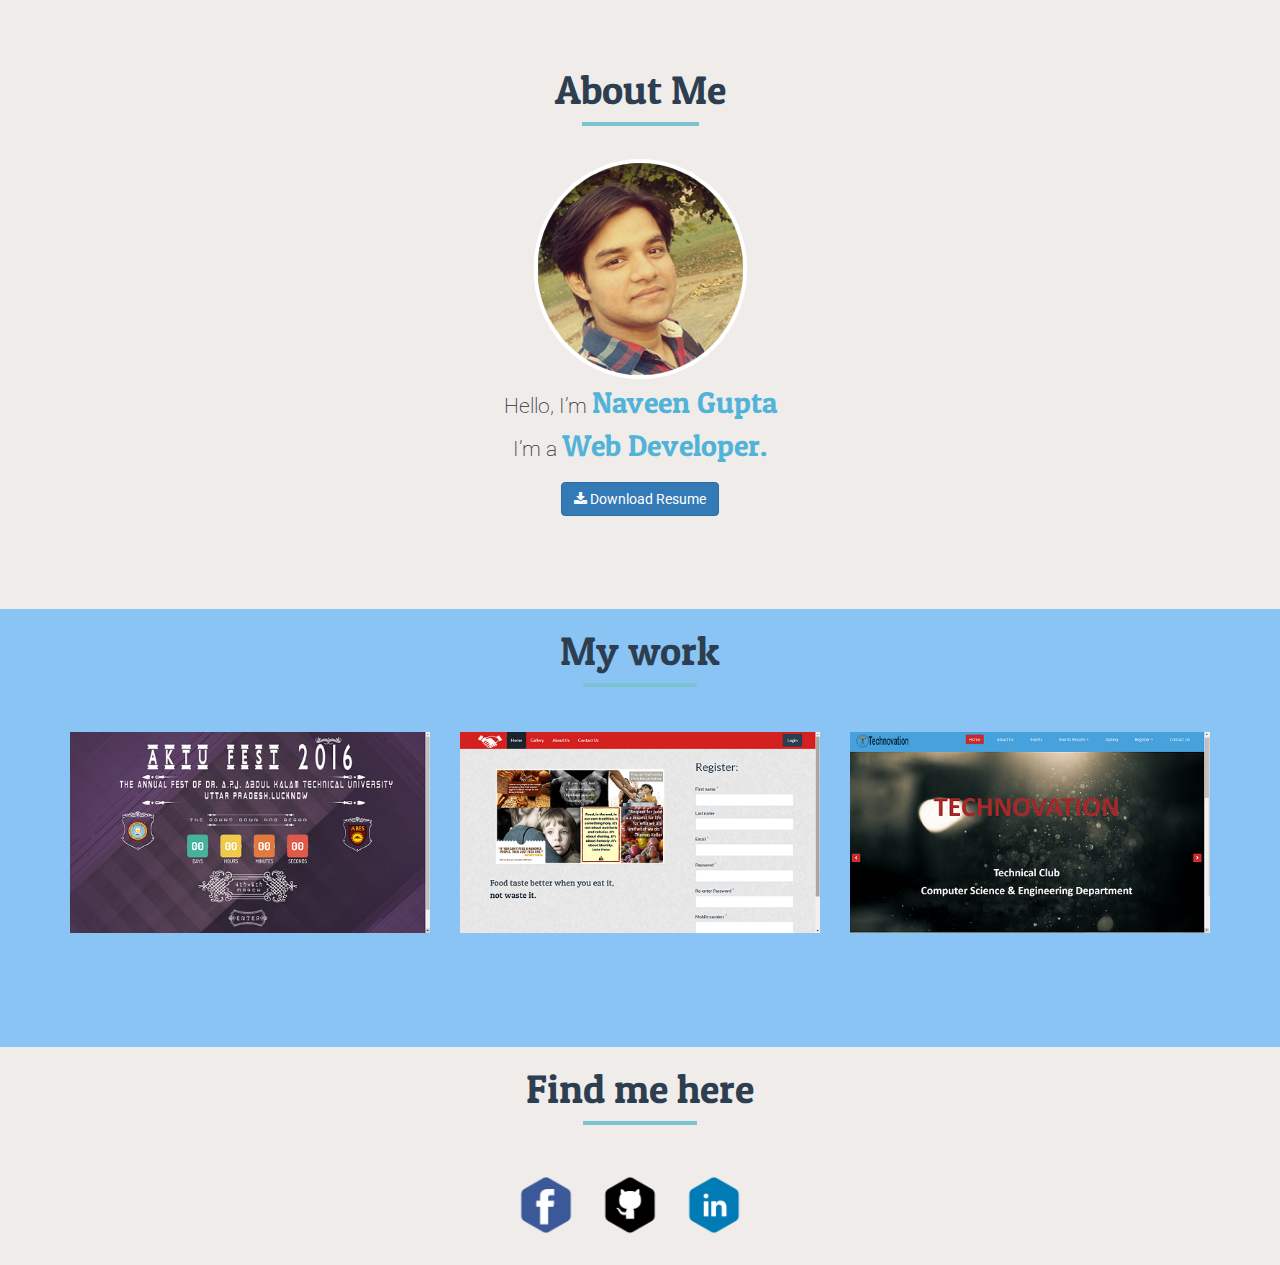
==== index.html @ 200d6f8d "links modified" ====
<!DOCTYPE html>
<html lang="en">
<head>
<meta charset="utf-8">
<meta name="viewport" content="width=device-width, initial-scale=1">
<title>@naveen81 (Naveen Gupta)</title>
<meta name="description" content="This is the portfolio of mine. I'm a Web Developer.">
<meta name="author" content="Naveen Gupta (@naveen81)">
<link rel="shortcut icon" href="img/favicon.png">

<!-- Fonts -->
<link href="https://fonts.googleapis.com/css?family=Roboto" rel="stylesheet">
<link href="https://fonts.googleapis.com/css?family=Patua+One" rel="stylesheet">
<!-- Bootstrap -->
<link href="https://maxcdn.bootstrapcdn.com/bootstrap/3.3.7/css/bootstrap.min.css" rel="stylesheet">
<link rel="stylesheet" type="text/css" href="https://maxcdn.bootstrapcdn.com/font-awesome/4.6.3/css/font-awesome.min.css">

<!-- Stylesheet=== -->
<link rel="stylesheet" type="text/css"  href="style.css">


<!-- HTML5 shim and Respond.js for IE8 support of HTML5 elements and media queries -->
<!-- WARNING: Respond.js doesn't work if you view the page via file:// -->
<!--[if lt IE 9]>
      <script src="https://cdn.jsdelivr.net/html5shiv/3.7.3/html5shiv.min.js"></script>
      <script src="https://cdn.jsdelivr.net/respond/1.4.2/respond.min.js"></script>
<![endif]-->
</head>
<body style="background-color:#EFECEA;">

<!-- About Section -->

<div id="about">
<div class="jumbotron" id="jumbotron">
  <div class="container">
    
    <div class="row">
    <h2>About Me</h2>
    <hr>
      <div class="col-md-12" align="middle"><img  src="img/naveen.png" class="img-responsive"></div>
      <div class="col-md-12">
        <div class="about-text">
          <p>
            Hello, I’m <span id="focus">Naveen Gupta</span><br> I’m a <span id="focus">Web Developer.</span>
          </p>
          
          <p class="text-center"><a id="button"  class="btn btn-primary" href="naveen81.pdf" target="_blank"	><i class="fa fa-download"></i> Download Resume</a></p>
        </div>
      </div>
    </div>
  </div>
  </div>
</div>

<!-- About End -->

<!-- Portfolio Section -->
<div id="portfolio">
  <div class="container">
    <div class="section-title text-center center">
      <h2>My work</h2>
      <hr>
    </div>
    
    <div class="row">
      <div class="portfolio-items">
        <div class="col-sm-6 col-md-4 col-lg-4 web">
          <div class="portfolio-item">
            <div class="hover-bg"> 
              <div class="hover-text">
                <h4>AKTU Fest Website</h4>
                <small>Web Developer<br><a href="http://www.genero16.com/finalCopy" target="_blank">http://www.genero16.com/finalCopy</a></small> </div>
              <img src="img/aktu.png" class="img-responsive"  alt="Project Title"> </div>
          </div>
        </div>
        <div class="col-sm-6 col-md-4 col-lg-4 app">
          <div class="portfolio-item">
            <div class="hover-bg"> 
              <div class="hover-text">
                <h4>Value My Food</h4>
                <small>Web Developer<br><a href="www.valuemyfood.com" target="_blank">www.valuemyfood.com</a></small> </div>
              <img src="img/value.png" class="img-responsive" alt="Project Title"> </div>
          </div>
        </div>
        <div class="col-sm-6 col-md-4 col-lg-4 web">
          <div class="portfolio-item">
            <div class="hover-bg"> 
              <div class="hover-text">
                <h4>ABES Technovation</h4>
                <small>Web Developer<br><a href="www.abestechnovation.xyz" target="_blank">www.abestechnovation.xyz</a></small> </div>
              <img src="img/techno.png" class="img-responsive" alt="Project Title"></div>
          </div>
        </div>
              
      </div>
    </div>
    <br><br>
  </div>
</div>

<!-- Portfolio End -->

<!-- Contact Section -->
<div id="contact" class="text-center">
  <div class="container">
    <div class="section-title center">
      <h2>Find me here</h2>
      <hr>
    </div>
    
    <div class="col-md-8 col-md-offset-2">
      
      <div class="social">
        
          <li><a href="https://www.facebook.com/naveen.gupta.81" target="_blank"><img src="img/facebook.png" alt="Social" height="60px" width="60px"></a></li>
          <li><a href="https://github.com/naveen81" target="_blank"><img src="img/github.png" alt="Social" height="60px" width="60px"></a></li>
          
          <li><a href="https://in.linkedin.com/in/naveengupta81" target="_blank"><img src="img/linkedin.png" alt="Social" height="60px" width="60px"></a></li>
        
      </div>
    </div>    
  </div>
</div>
<!-- Contact End -->

</body>
</html>
---- style.css ----
#header{
}
#jumbotron{
	background-color:#EFECEA;
}
h2{
	text-align: center;
	color: #2C3E50;
	font-family: Patua One;
	font-size: 40px;
}
p{
	font-family: Roboto;
}
.about-text{
	text-align: center;
}
#focus{
	color: #52B3D9;
	font-family: Patua One;
	font-size: 30px;
}
.text-center a:hover{
		
}
.social li{
	display: inline-block;
	padding-top: 20px;
	padding-bottom: 30px;

}
#button{
	;
}
hr{

	width: 10%;
	background: rgba(255,255,255,0.3);
	height: 4px;
	
	text-align: center;
	position: relative;
	background: #7bc3d1;
	margin: 0 auto;
	margin-bottom: 30px;
	border: 0;
}
.social img{
	margin-right: 20px;
}
.portfolio-item {
	margin: 15px 0;
	-webkit-transition: all 0.5s ease-out;
	-moz-transition: all 0.5s ease-out;
	-ms-transition: all 0.5s ease-out;
	-o-transition: all 0.5s ease-out;
	transition: all 0.5s ease-out;
}
.portfolio-item:hover {
	-webkit-transform: scale(1.1);
	-moz-transform: scale(1.1);
	-ms-transform: scale(1.1);
	-o-transform: scale(1.1);
	transform: scale(1.1);
}
.portfolio-item .hover-bg {
	height: 260px;
	overflow: hidden;
	position: relative;
}
.hover-bg .hover-text {
	position: absolute;
	text-align: center;
	margin: 0 auto;
	color: #ffffff;
	background: rgba(0, 0, 0, 0.66);
	padding: 33% 0 0 0;
	height: 80%;
	width: 100%;
	opacity: 0;
	transition: all 0.5s;
}
.hover-bg .hover-text>h4 {
	opacity: 0;
	color: #fff;
	font-weight: 400;
	-webkit-transform: translateY(100%);
	transform: translateY(100%);
	transition: all 0.3s;
}
.hover-bg:hover .hover-text>h4 {
	opacity: 1;
	-webkit-backface-visibility: hidden;
	-webkit-transform: translateY(0);
	transform: translateY(0);
}
.hover-bg .hover-text>i {
	opacity: 0;
	-webkit-transform: translateY(0);
	transform: translateY(0);
	transition: all 0.3s;
}
.hover-bg:hover .hover-text>i {
	opacity: 1;
	-webkit-backface-visibility: hidden;
	-webkit-transform: translateY(100%);
	transform: translateY(100%);
}
.hover-bg:hover .hover-text {
	opacity: 1;
}
#portfolio{
	background-color:  #89C4F4;
}
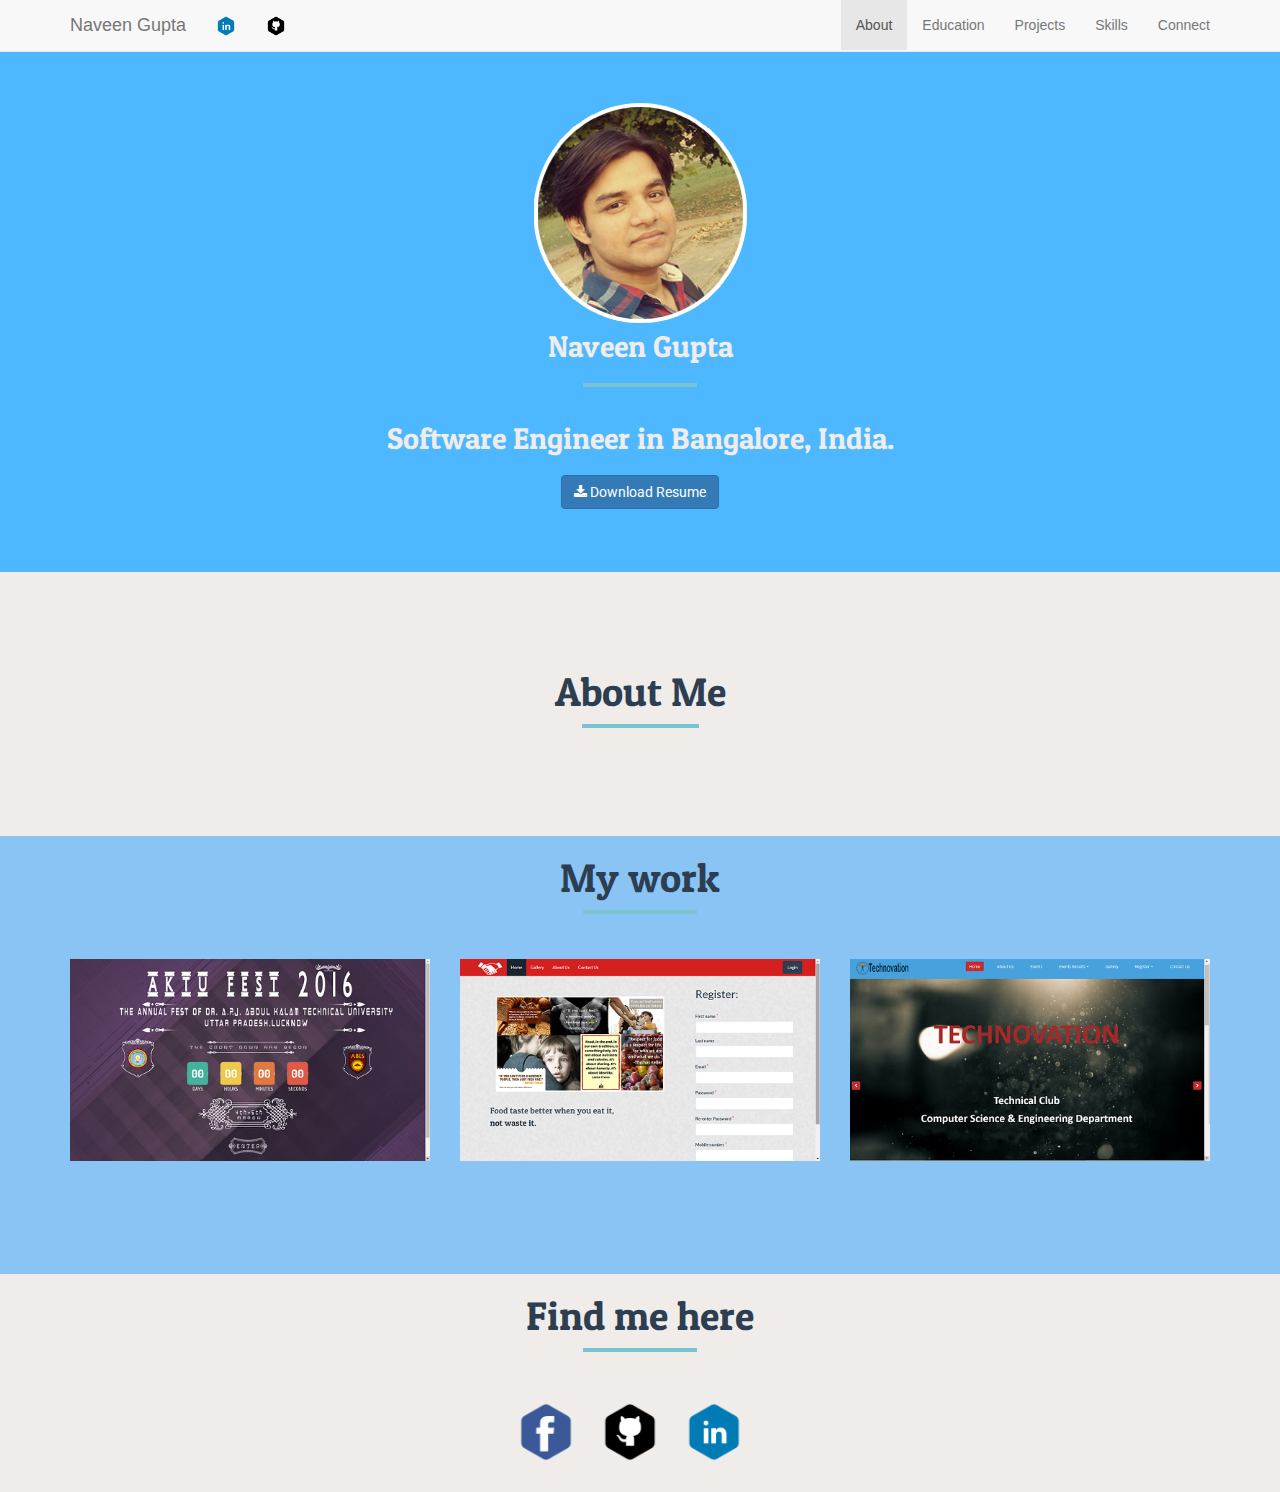
==== commit 00c35bd4: "Added fixed navbar and front section" ====
--- a/index.html
+++ b/index.html
@@ -1,127 +1,173 @@
-<!DOCTYPE html>
-<html lang="en">
-<head>
-<meta charset="utf-8">
-<meta name="viewport" content="width=device-width, initial-scale=1">
-<title>@naveen81 (Naveen Gupta)</title>
-<meta name="description" content="This is the portfolio of mine. I'm a Web Developer.">
-<meta name="author" content="Naveen Gupta (@naveen81)">
-<link rel="shortcut icon" href="img/favicon.png">
-
-<!-- Fonts -->
-<link href="https://fonts.googleapis.com/css?family=Roboto" rel="stylesheet">
-<link href="https://fonts.googleapis.com/css?family=Patua+One" rel="stylesheet">
-<!-- Bootstrap -->
-<link href="https://maxcdn.bootstrapcdn.com/bootstrap/3.3.7/css/bootstrap.min.css" rel="stylesheet">
-<link rel="stylesheet" type="text/css" href="https://maxcdn.bootstrapcdn.com/font-awesome/4.6.3/css/font-awesome.min.css">
-
-<!-- Stylesheet=== -->
-<link rel="stylesheet" type="text/css"  href="style.css">
-
-
-<!-- HTML5 shim and Respond.js for IE8 support of HTML5 elements and media queries -->
-<!-- WARNING: Respond.js doesn't work if you view the page via file:// -->
-<!--[if lt IE 9]>
-      <script src="https://cdn.jsdelivr.net/html5shiv/3.7.3/html5shiv.min.js"></script>
-      <script src="https://cdn.jsdelivr.net/respond/1.4.2/respond.min.js"></script>
-<![endif]-->
-</head>
-<body style="background-color:#EFECEA;">
-
-<!-- About Section -->
-
-<div id="about">
-<div class="jumbotron" id="jumbotron">
-  <div class="container">
-    
-    <div class="row">
-    <h2>About Me</h2>
-    <hr>
-      <div class="col-md-12" align="middle"><img  src="img/naveen.png" class="img-responsive"></div>
-      <div class="col-md-12">
-        <div class="about-text">
-          <p>
-            Hello, I’m <span id="focus">Naveen Gupta</span><br> I’m a <span id="focus">Web Developer.</span>
-          </p>
-          
-          <p class="text-center"><a id="button"  class="btn btn-primary" href="naveen81.pdf" target="_blank"	><i class="fa fa-download"></i> Download Resume</a></p>
-        </div>
-      </div>
-    </div>
-  </div>
-  </div>
-</div>
-
-<!-- About End -->
-
-<!-- Portfolio Section -->
-<div id="portfolio">
-  <div class="container">
-    <div class="section-title text-center center">
-      <h2>My work</h2>
-      <hr>
-    </div>
-    
-    <div class="row">
-      <div class="portfolio-items">
-        <div class="col-sm-6 col-md-4 col-lg-4 web">
-          <div class="portfolio-item">
-            <div class="hover-bg"> 
-              <div class="hover-text">
-                <h4>AKTU Fest Website</h4>
-                <small>Web Developer<br><a href="http://www.genero16.com/finalCopy" target="_blank">http://www.genero16.com/finalCopy</a></small> </div>
-              <img src="img/aktu.png" class="img-responsive"  alt="Project Title"> </div>
-          </div>
-        </div>
-        <div class="col-sm-6 col-md-4 col-lg-4 app">
-          <div class="portfolio-item">
-            <div class="hover-bg"> 
-              <div class="hover-text">
-                <h4>Value My Food</h4>
-                <small>Web Developer<br><a href="www.valuemyfood.com" target="_blank">www.valuemyfood.com</a></small> </div>
-              <img src="img/value.png" class="img-responsive" alt="Project Title"> </div>
-          </div>
-        </div>
-        <div class="col-sm-6 col-md-4 col-lg-4 web">
-          <div class="portfolio-item">
-            <div class="hover-bg"> 
-              <div class="hover-text">
-                <h4>ABES Technovation</h4>
-                <small>Web Developer<br><a href="www.abestechnovation.xyz" target="_blank">www.abestechnovation.xyz</a></small> </div>
-              <img src="img/techno.png" class="img-responsive" alt="Project Title"></div>
-          </div>
-        </div>
-              
-      </div>
-    </div>
-    <br><br>
-  </div>
-</div>
-
-<!-- Portfolio End -->
-
-<!-- Contact Section -->
-<div id="contact" class="text-center">
-  <div class="container">
-    <div class="section-title center">
-      <h2>Find me here</h2>
-      <hr>
-    </div>
-    
-    <div class="col-md-8 col-md-offset-2">
-      
-      <div class="social">
-        
-          <li><a href="https://www.facebook.com/naveen.gupta.81" target="_blank"><img src="img/facebook.png" alt="Social" height="60px" width="60px"></a></li>
-          <li><a href="https://github.com/naveen81" target="_blank"><img src="img/github.png" alt="Social" height="60px" width="60px"></a></li>
-          
-          <li><a href="https://in.linkedin.com/in/naveengupta81" target="_blank"><img src="img/linkedin.png" alt="Social" height="60px" width="60px"></a></li>
-        
-      </div>
-    </div>    
-  </div>
-</div>
-<!-- Contact End -->
-
-</body>
+<!DOCTYPE html>
+<html lang="en">
+	<head>
+		<meta charset="utf-8">
+		<meta http-equiv="X-UA-Compatible" content="IE=edge">
+		<meta name="viewport" content="width=device-width, initial-scale=1">
+		<title>@naveen81 (Naveen Gupta)</title>
+		<meta name="description" content="This is the portfolio of mine. I'm a Web Developer.">
+		<meta name="author" content="Naveen Gupta (@naveen81)">
+		<link rel="shortcut icon" href="img/favicon.png">
+
+		<!-- Fonts -->
+		<link href="https://fonts.googleapis.com/css?family=Roboto" rel="stylesheet">
+		<link href="https://fonts.googleapis.com/css?family=Patua+One" rel="stylesheet">
+		<!-- Bootstrap -->
+		<link href="https://maxcdn.bootstrapcdn.com/bootstrap/3.3.7/css/bootstrap.min.css" rel="stylesheet">
+		<link rel="stylesheet" type="text/css" href="https://maxcdn.bootstrapcdn.com/font-awesome/4.6.3/css/font-awesome.min.css">
+
+		<!-- Stylesheet=== -->
+		<link rel="stylesheet" type="text/css"  href="style.css">
+
+		<!-- HTML5 shim and Respond.js for IE8 support of HTML5 elements and media queries -->
+		<!-- WARNING: Respond.js doesn't work if you view the page via file:// -->
+		<!--[if lt IE 9]>
+			  <script src="https://cdn.jsdelivr.net/html5shiv/3.7.3/html5shiv.min.js"></script>
+			  <script src="https://cdn.jsdelivr.net/respond/1.4.2/respond.min.js"></script>
+		<![endif]-->
+	</head>
+
+	<!-- Header Begin-->
+	<nav class="navbar navbar-default navbar-static-top">
+		<div class="container">
+			<div class="navbar-header">
+			<button type="button" class="navbar-toggle collapsed" data-toggle="collapse" data-target="#navbar" aria-expanded="false" aria-controls="navbar">
+				<span class="sr-only">Toggle navigation</span>
+				<span class="icon-bar"></span>
+				<span class="icon-bar"></span>
+				<span class="icon-bar"></span>
+			</button>
+			<a class="navbar-brand" href="#">Naveen Gupta</a>
+			</div>
+			<div id="navbar" class="navbar-collapse collapse">
+			  <ul class="nav navbar-nav">
+				<li><a href="https://in.linkedin.com/in/naveengupta81" target="_blank"><img src="img/linkedin.png" alt="Social" height="20px" width="20px"></a></li>
+				<li><a href="https://github.com/naveen81" target="_blank"><img src="img/github.png" alt="Social" height="20px" width="20px"></a></li>
+			  </ul>
+			  <ul class="nav navbar-nav navbar-right">
+				<li class="active"><a href="#">About<span class="sr-only">(current)</span></a></li>
+				<li><a href="#">Education</a></li>
+				<li><a href="#">Projects</a></li>
+				<li><a href="#">Skills</a></li>
+				<li><a href="#">Connect</a></li>
+			  </ul>
+			</div><!--/.nav-collapse -->
+		</div>
+	</nav>
+	<body style="background-color:#EFECEA;">
+
+	<!-- Front Section Begin-->
+
+	<div id="front">
+		<div class="jumbotron" id="front">
+			<div class="container">
+				<div class="row">
+				  <div class="col-md-12" align="middle"><img  src="img/naveen.png" class="img-responsive"></div>
+				  <div class="col-md-12">
+					<div class="front-text">
+					  <p>
+						<span id="focus">Naveen Gupta</span>
+						<hr>
+						<span id="focus">Software Engineer in Bangalore, India.</span>
+					  </p>
+					  <p class="text-center"><a id="button"  class="btn btn-primary" href="#" target="_blank"	><i class="fa fa-download"></i> Download Resume</a></p>
+					</div>
+				  </div>
+				</div>
+			</div>
+		</div>
+	</div>
+
+	<!-- Front Section End -->
+
+	<!-- About Section Begin-->
+
+	<div id="about">
+		<div class="jumbotron" id="about">
+			<div class="container">
+				<div class="row">
+				<h2>About Me</h2>
+				<hr>
+				</div>
+			</div>
+		</div>
+	</div>
+
+	<!-- About End -->
+
+	<!-- Portfolio Section Begin-->
+	<div id="portfolio">
+	  <div class="container">
+		<div class="section-title text-center center">
+		  <h2>My work</h2>
+		  <hr>
+		</div>
+
+		<div class="row">
+		  <div class="portfolio-items">
+			<div class="col-sm-6 col-md-4 col-lg-4 web">
+			  <div class="portfolio-item">
+				<div class="hover-bg">
+				  <div class="hover-text">
+					<h4>AKTU Fest Website</h4>
+					<small>Web Developer<br><a href="http://www.genero16.com/finalCopy" target="_blank">http://www.genero16.com/finalCopy</a></small> </div>
+				  <img src="img/aktu.png" class="img-responsive"  alt="Project Title"> </div>
+			  </div>
+			</div>
+			<div class="col-sm-6 col-md-4 col-lg-4 app">
+			  <div class="portfolio-item">
+				<div class="hover-bg">
+				  <div class="hover-text">
+					<h4>Value My Food</h4>
+					<small>Web Developer<br><a href="http://www.valuemyfood.com" target="_blank">www.valuemyfood.com</a></small> </div>
+				  <img src="img/value.png" class="img-responsive" alt="Project Title"> </div>
+			  </div>
+			</div>
+			<div class="col-sm-6 col-md-4 col-lg-4 web">
+			  <div class="portfolio-item">
+				<div class="hover-bg">
+				  <div class="hover-text">
+					<h4>ABES Technovation</h4>
+					<small>Web Developer<br><a href="http://www.abestechnovation.xyz" target="_blank">www.abestechnovation.xyz</a></small> </div>
+				  <img src="img/techno.png" class="img-responsive" alt="Project Title"></div>
+			  </div>
+			</div>
+
+		  </div>
+		</div>
+		<br><br>
+	  </div>
+	</div>
+
+	<!-- Portfolio End -->
+
+	<!-- Contact Section Begin-->
+	<div id="contact" class="text-center">
+	  <div class="container">
+		<div class="section-title center">
+		  <h2>Find me here</h2>
+		  <hr>
+		</div>
+
+		<div class="col-md-8 col-md-offset-2">
+
+		  <div class="social">
+
+			  <li><a href="https://www.facebook.com/naveen.gupta.81" target="_blank"><img src="img/facebook.png" alt="Social" height="60px" width="60px"></a></li>
+			  <li><a href="https://github.com/naveen81" target="_blank"><img src="img/github.png" alt="Social" height="60px" width="60px"></a></li>
+			  
+			  <li><a href="https://in.linkedin.com/in/naveengupta81" target="_blank"><img src="img/linkedin.png" alt="Social" height="60px" width="60px"></a></li>
+			
+		  </div>
+		</div>    
+	  </div>
+	</div>
+	<!-- Contact End -->
+
+	<!-- Javascript needed-->
+	<script src="https://code.jquery.com/jquery-3.3.1.slim.min.js" integrity="sha384-q8i/X+965DzO0rT7abK41JStQIAqVgRVzpbzo5smXKp4YfRvH+8abtTE1Pi6jizo" crossorigin="anonymous"></script>
+	<script src="https://cdnjs.cloudflare.com/ajax/libs/popper.js/1.14.7/umd/popper.min.js" integrity="sha384-UO2eT0CpHqdSJQ6hJty5KVphtPhzWj9WO1clHTMGa3JDZwrnQq4sF86dIHNDz0W1" crossorigin="anonymous"></script>
+	<script src="https://stackpath.bootstrapcdn.com/bootstrap/4.3.1/js/bootstrap.min.js" integrity="sha384-JjSmVgyd0p3pXB1rRibZUAYoIIy6OrQ6VrjIEaFf/nJGzIxFDsf4x0xIM+B07jRM" crossorigin="anonymous"></script>
+	
+	</body>
 </html>--- a/style.css
+++ b/style.css
@@ -1,114 +1,125 @@
-#header{
-}
-#jumbotron{
-	background-color:#EFECEA;
-}
-h2{
-	text-align: center;
-	color: #2C3E50;
-	font-family: Patua One;
-	font-size: 40px;
-}
-p{
-	font-family: Roboto;
-}
-.about-text{
-	text-align: center;
-}
-#focus{
-	color: #52B3D9;
-	font-family: Patua One;
-	font-size: 30px;
-}
-.text-center a:hover{
-		
-}
-.social li{
-	display: inline-block;
-	padding-top: 20px;
-	padding-bottom: 30px;
-
-}
-#button{
-	;
-}
-hr{
-
-	width: 10%;
-	background: rgba(255,255,255,0.3);
-	height: 4px;
-	
-	text-align: center;
-	position: relative;
-	background: #7bc3d1;
-	margin: 0 auto;
-	margin-bottom: 30px;
-	border: 0;
-}
-.social img{
-	margin-right: 20px;
-}
-.portfolio-item {
-	margin: 15px 0;
-	-webkit-transition: all 0.5s ease-out;
-	-moz-transition: all 0.5s ease-out;
-	-ms-transition: all 0.5s ease-out;
-	-o-transition: all 0.5s ease-out;
-	transition: all 0.5s ease-out;
-}
-.portfolio-item:hover {
-	-webkit-transform: scale(1.1);
-	-moz-transform: scale(1.1);
-	-ms-transform: scale(1.1);
-	-o-transform: scale(1.1);
-	transform: scale(1.1);
-}
-.portfolio-item .hover-bg {
-	height: 260px;
-	overflow: hidden;
-	position: relative;
-}
-.hover-bg .hover-text {
-	position: absolute;
-	text-align: center;
-	margin: 0 auto;
-	color: #ffffff;
-	background: rgba(0, 0, 0, 0.66);
-	padding: 33% 0 0 0;
-	height: 80%;
-	width: 100%;
-	opacity: 0;
-	transition: all 0.5s;
-}
-.hover-bg .hover-text>h4 {
-	opacity: 0;
-	color: #fff;
-	font-weight: 400;
-	-webkit-transform: translateY(100%);
-	transform: translateY(100%);
-	transition: all 0.3s;
-}
-.hover-bg:hover .hover-text>h4 {
-	opacity: 1;
-	-webkit-backface-visibility: hidden;
-	-webkit-transform: translateY(0);
-	transform: translateY(0);
-}
-.hover-bg .hover-text>i {
-	opacity: 0;
-	-webkit-transform: translateY(0);
-	transform: translateY(0);
-	transition: all 0.3s;
-}
-.hover-bg:hover .hover-text>i {
-	opacity: 1;
-	-webkit-backface-visibility: hidden;
-	-webkit-transform: translateY(100%);
-	transform: translateY(100%);
-}
-.hover-bg:hover .hover-text {
-	opacity: 1;
-}
-#portfolio{
-	background-color:  #89C4F4;
-}
+#header{
+}
+
+#about{
+	background-color:#EFECEA;
+}
+#front{
+	background-color:  #4db8ff;
+	margin-top: -20px;
+}
+h2{
+	text-align: center;
+	color: #2C3E50;
+	font-family: Patua One;
+	font-size: 40px;
+}
+p{
+	font-family: Roboto;
+}
+.about-text,.front-text{
+	text-align: center;
+}
+.front-text{
+	color: #EFECEA;
+}
+.about-text{
+	color: #52B3D9;
+}
+#focus{
+	font-family: Patua One;
+	font-size: 30px;
+}
+.text-center a:hover{
+		
+}
+.social li{
+	display: inline-block;
+	padding-top: 20px;
+	padding-bottom: 30px;
+
+}
+#button{
+	;
+}
+hr{
+
+	width: 10%;
+	background: rgba(255,255,255,0.3);
+	height: 4px;
+	
+	text-align: center;
+	position: relative;
+	background: #7bc3d1;
+	margin: 0 auto;
+	margin-bottom: 30px;
+	border: 0;
+}
+.social img{
+	margin-right: 20px;
+}
+.portfolio-item {
+	margin: 15px 0;
+	-webkit-transition: all 0.5s ease-out;
+	-moz-transition: all 0.5s ease-out;
+	-ms-transition: all 0.5s ease-out;
+	-o-transition: all 0.5s ease-out;
+	transition: all 0.5s ease-out;
+}
+.portfolio-item:hover {
+	-webkit-transform: scale(1.1);
+	-moz-transform: scale(1.1);
+	-ms-transform: scale(1.1);
+	-o-transform: scale(1.1);
+	transform: scale(1.1);
+}
+.portfolio-item .hover-bg {
+	height: 260px;
+	overflow: hidden;
+	position: relative;
+}
+.hover-bg .hover-text {
+	position: absolute;
+	text-align: center;
+	margin: 0 auto;
+	color: #ffffff;
+	background: rgba(0, 0, 0, 0.66);
+	padding: 33% 0 0 0;
+	height: 80%;
+	width: 100%;
+	opacity: 0;
+	transition: all 0.5s;
+}
+.hover-bg .hover-text>h4 {
+	opacity: 0;
+	color: #fff;
+	font-weight: 400;
+	-webkit-transform: translateY(100%);
+	transform: translateY(100%);
+	transition: all 0.3s;
+}
+.hover-bg:hover .hover-text>h4 {
+	opacity: 1;
+	-webkit-backface-visibility: hidden;
+	-webkit-transform: translateY(0);
+	transform: translateY(0);
+}
+.hover-bg .hover-text>i {
+	opacity: 0;
+	-webkit-transform: translateY(0);
+	transform: translateY(0);
+	transition: all 0.3s;
+}
+.hover-bg:hover .hover-text>i {
+	opacity: 1;
+	-webkit-backface-visibility: hidden;
+	-webkit-transform: translateY(100%);
+	transform: translateY(100%);
+}
+.hover-bg:hover .hover-text {
+	opacity: 1;
+}
+#portfolio{
+	background-color:  #89C4F4;
+}
+
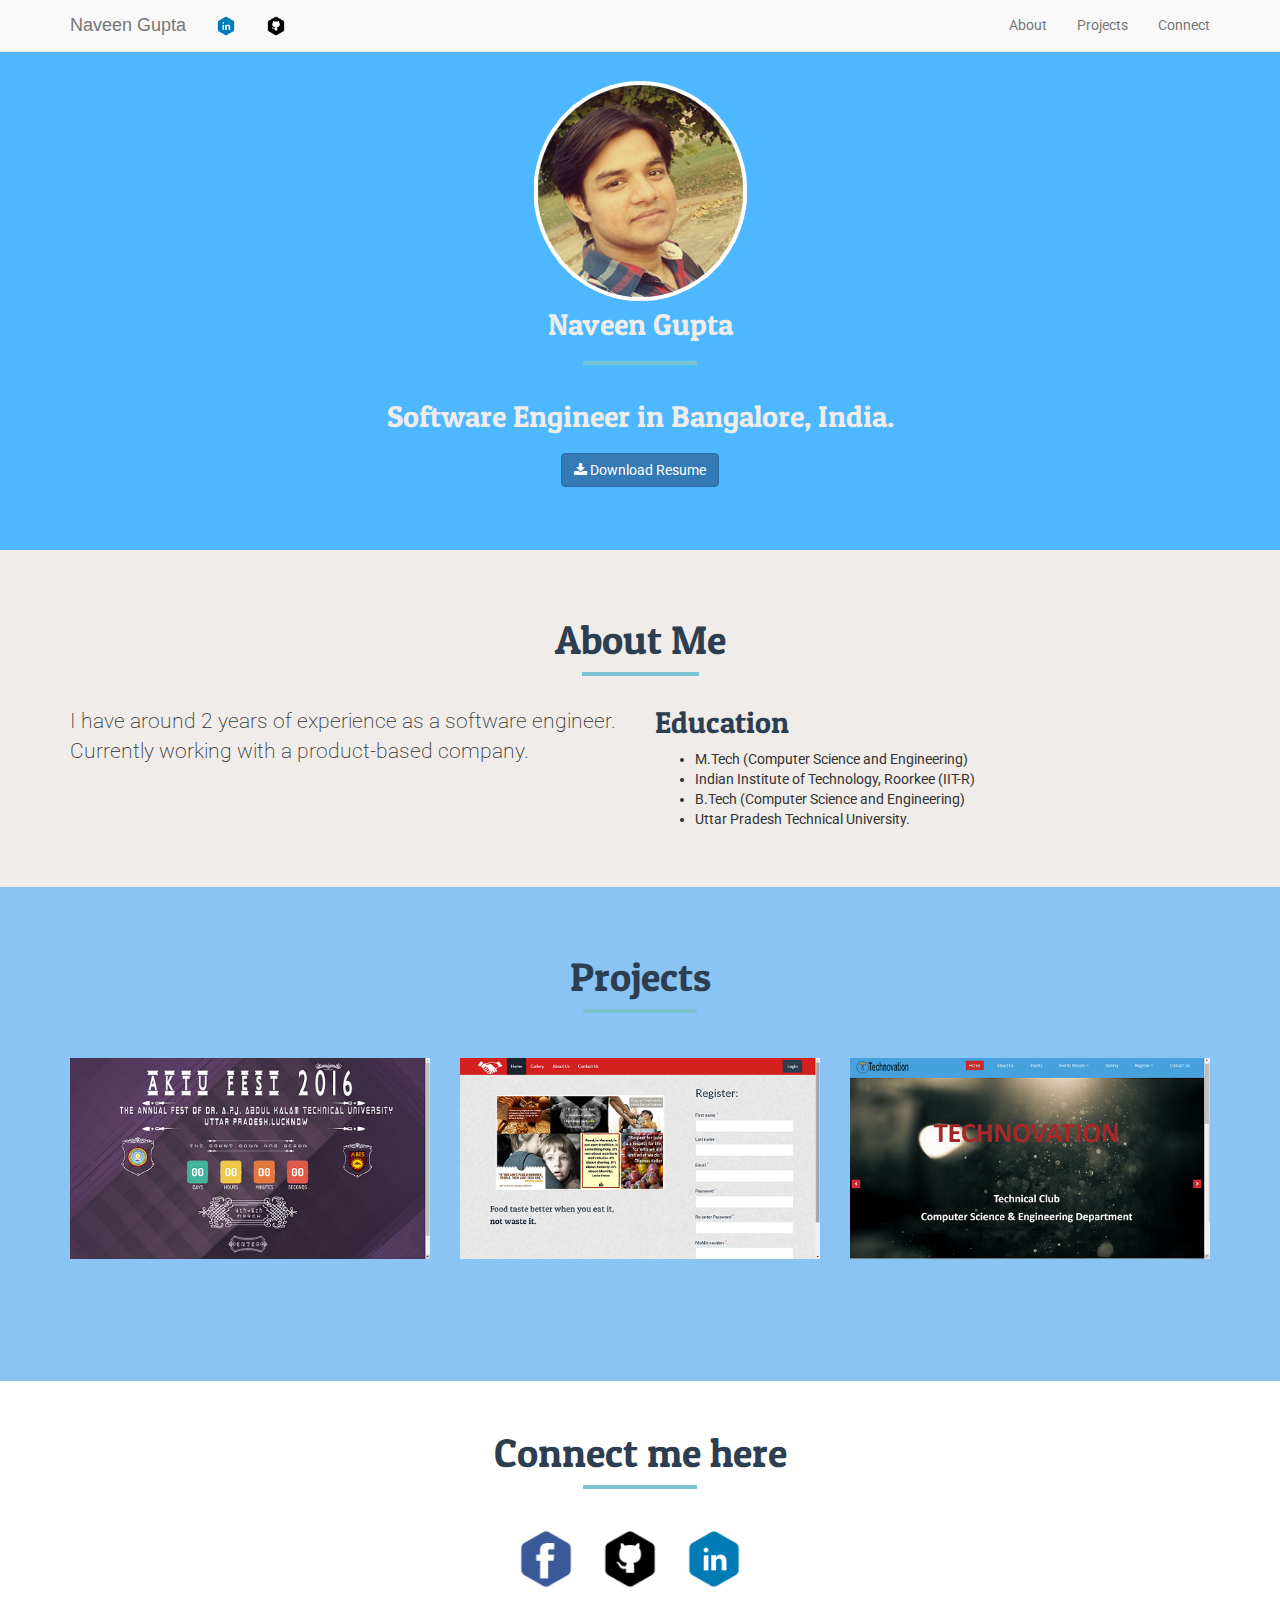
==== commit 2b6ab02d: "Added navbar scrolling" ====
--- a/index.html
+++ b/index.html
@@ -27,8 +27,8 @@
 		<![endif]-->
 	</head>
 
-	<!-- Header Begin-->
-	<nav class="navbar navbar-default navbar-static-top">
+	<!-- Navbar Begin-->
+	<nav class="navbar navbar-fixed-top navbar-default bg-dark">
 		<div class="container">
 			<div class="navbar-header">
 			<button type="button" class="navbar-toggle collapsed" data-toggle="collapse" data-target="#navbar" aria-expanded="false" aria-controls="navbar">
@@ -45,35 +45,34 @@
 				<li><a href="https://github.com/naveen81" target="_blank"><img src="img/github.png" alt="Social" height="20px" width="20px"></a></li>
 			  </ul>
 			  <ul class="nav navbar-nav navbar-right">
-				<li class="active"><a href="#">About<span class="sr-only">(current)</span></a></li>
-				<li><a href="#">Education</a></li>
-				<li><a href="#">Projects</a></li>
-				<li><a href="#">Skills</a></li>
-				<li><a href="#">Connect</a></li>
+				<li><a href="#about">About</a></li>
+				<li><a href="#portfolio">Projects</a></li>
+				<li><a href="#contact">Connect</a></li>
 			  </ul>
 			</div><!--/.nav-collapse -->
 		</div>
 	</nav>
-	<body style="background-color:#EFECEA;">
+	<!-- Navbar End-->
+
+	<body>
 
 	<!-- Front Section Begin-->
 
-	<div id="front">
-		<div class="jumbotron" id="front">
-			<div class="container">
-				<div class="row">
-				  <div class="col-md-12" align="middle"><img  src="img/naveen.png" class="img-responsive"></div>
-				  <div class="col-md-12">
-					<div class="front-text">
-					  <p>
-						<span id="focus">Naveen Gupta</span>
-						<hr>
-						<span id="focus">Software Engineer in Bangalore, India.</span>
-					  </p>
-					  <p class="text-center"><a id="button"  class="btn btn-primary" href="#" target="_blank"	><i class="fa fa-download"></i> Download Resume</a></p>
-					</div>
-				  </div>
-				</div>
+	<div class="jumbotron" id="front">
+		<div class="section-title main-img" ></div>
+		<div class="container">
+			<div class="row">
+			  <div class="col-md-12" align="middle"><img  src="img/naveen.png" class="img-responsive"></div>
+			  <div class="col-md-12">
+				<div class="front-text">
+				  <p>
+					<span id="focus">Naveen Gupta</span>
+					<hr>
+					<span id="focus">Software Engineer in Bangalore, India.</span>
+				  </p>
+				  <p class="text-center"><a id="button"  class="btn btn-primary" href="#" target="_blank"	><i class="fa fa-download"></i> Download Resume</a></p>
+				</div>
+			  </div>
 			</div>
 		</div>
 	</div>
@@ -82,24 +81,63 @@
 
 	<!-- About Section Begin-->
 
-	<div id="about">
-		<div class="jumbotron" id="about">
-			<div class="container">
-				<div class="row">
+	<div class="jumbotron" id="about">
+		<div class="container">
+			<div class="row">
+				<div class="section-title text-center center">
 				<h2>About Me</h2>
 				<hr>
 				</div>
 			</div>
+			<div class="row">
+				<div class="col-sm-6">
+				<p>
+					I have around 2 years of experience as a software engineer. Currently working with a product-based company.
+				</p>
+				<p>
+					<!--
+					I'm a hands-on technical leader who has built
+					software products from the ground up, run large
+					engineering teams, and provided
+					guidance at the executive and board level.  I'm
+					motivated by product success and business growth,
+					not technology for technology's sake.
+					and speed, so I'm largely technology agnostic;
+					 though I'm strongest in Linux and Python.
+					   -->
+					<!-- I have a computer
+					science degree from Swarthmore College ('00).
+					-->
+				</p>
+				</div>
+				<div class="col-sm-6">
+					<h3 style="margin-top:0;">Education</h3>
+					<ul>
+					<li>
+						M.Tech (Computer Science and Engineering)
+					</li>
+					<li>
+						Indian Institute of Technology, Roorkee (IIT-R)
+					</li>
+					<li>
+						B.Tech (Computer Science and Engineering)
+					</li>
+					<li>
+						Uttar Pradesh Technical University.
+					</li>
+					</ul>
+				</div>
+			</div>
 		</div>
 	</div>
 
 	<!-- About End -->
 
 	<!-- Portfolio Section Begin-->
-	<div id="portfolio">
+	<div class="jumbotron" id="portfolio">
 	  <div class="container">
 		<div class="section-title text-center center">
-		  <h2>My work</h2>
+		  <h2>Projects</h2>
 		  <hr>
 		</div>
 
@@ -135,7 +173,6 @@
 
 		  </div>
 		</div>
-		<br><br>
 	  </div>
 	</div>
 
@@ -145,7 +182,7 @@
 	<div id="contact" class="text-center">
 	  <div class="container">
 		<div class="section-title center">
-		  <h2>Find me here</h2>
+		  <h2>Connect me here</h2>
 		  <hr>
 		</div>
 
@@ -168,6 +205,15 @@
 	<script src="https://code.jquery.com/jquery-3.3.1.slim.min.js" integrity="sha384-q8i/X+965DzO0rT7abK41JStQIAqVgRVzpbzo5smXKp4YfRvH+8abtTE1Pi6jizo" crossorigin="anonymous"></script>
 	<script src="https://cdnjs.cloudflare.com/ajax/libs/popper.js/1.14.7/umd/popper.min.js" integrity="sha384-UO2eT0CpHqdSJQ6hJty5KVphtPhzWj9WO1clHTMGa3JDZwrnQq4sF86dIHNDz0W1" crossorigin="anonymous"></script>
 	<script src="https://stackpath.bootstrapcdn.com/bootstrap/4.3.1/js/bootstrap.min.js" integrity="sha384-JjSmVgyd0p3pXB1rRibZUAYoIIy6OrQ6VrjIEaFf/nJGzIxFDsf4x0xIM+B07jRM" crossorigin="anonymous"></script>
-	
+	<script src="https://code.jquery.com/jquery-1.12.4.min.js"
+        integrity="sha384-nvAa0+6Qg9clwYCGGPpDQLVpLNn0fRaROjHqs13t4Ggj3Ez50XnGQqc/r8MhnRDZ"
+        crossorigin="anonymous">
+	</script>
+	<script src="js/jquery.creep.min.js" defer></script>
+	<script>
+		$(function(){
+		  $("a").creep();
+		});
+	</script>
 	</body>
 </html>--- a/style.css
+++ b/style.css
@@ -1,20 +1,32 @@
+html {
+  scroll-behavior: smooth;
+}
 #header{
 }
-
 #about{
 	background-color:#EFECEA;
+	margin-top: -30px;
 }
 #front{
 	background-color:  #4db8ff;
-	margin-top: -20px;
 }
+#portfolio{
+	background-color:  #89C4F4;
+	margin-top: -30px;
+}
+
 h2{
 	text-align: center;
 	color: #2C3E50;
 	font-family: Patua One;
 	font-size: 40px;
 }
-p{
+h3{
+	color: #2C3E50;
+	font-family: Patua One;
+	font-size: 30px;
+}
+p,li{
 	font-family: Roboto;
 }
 .about-text,.front-text{
@@ -33,9 +45,14 @@
 .text-center a:hover{
 		
 }
+.section-title{
+}
+.main-img{
+	padding-top: 30px;
+}
 .social li{
 	display: inline-block;
-	padding-top: 20px;
+	padding-top: 10px;
 	padding-bottom: 30px;
 
 }
@@ -119,7 +136,3 @@
 .hover-bg:hover .hover-text {
 	opacity: 1;
 }
-#portfolio{
-	background-color:  #89C4F4;
-}
-
